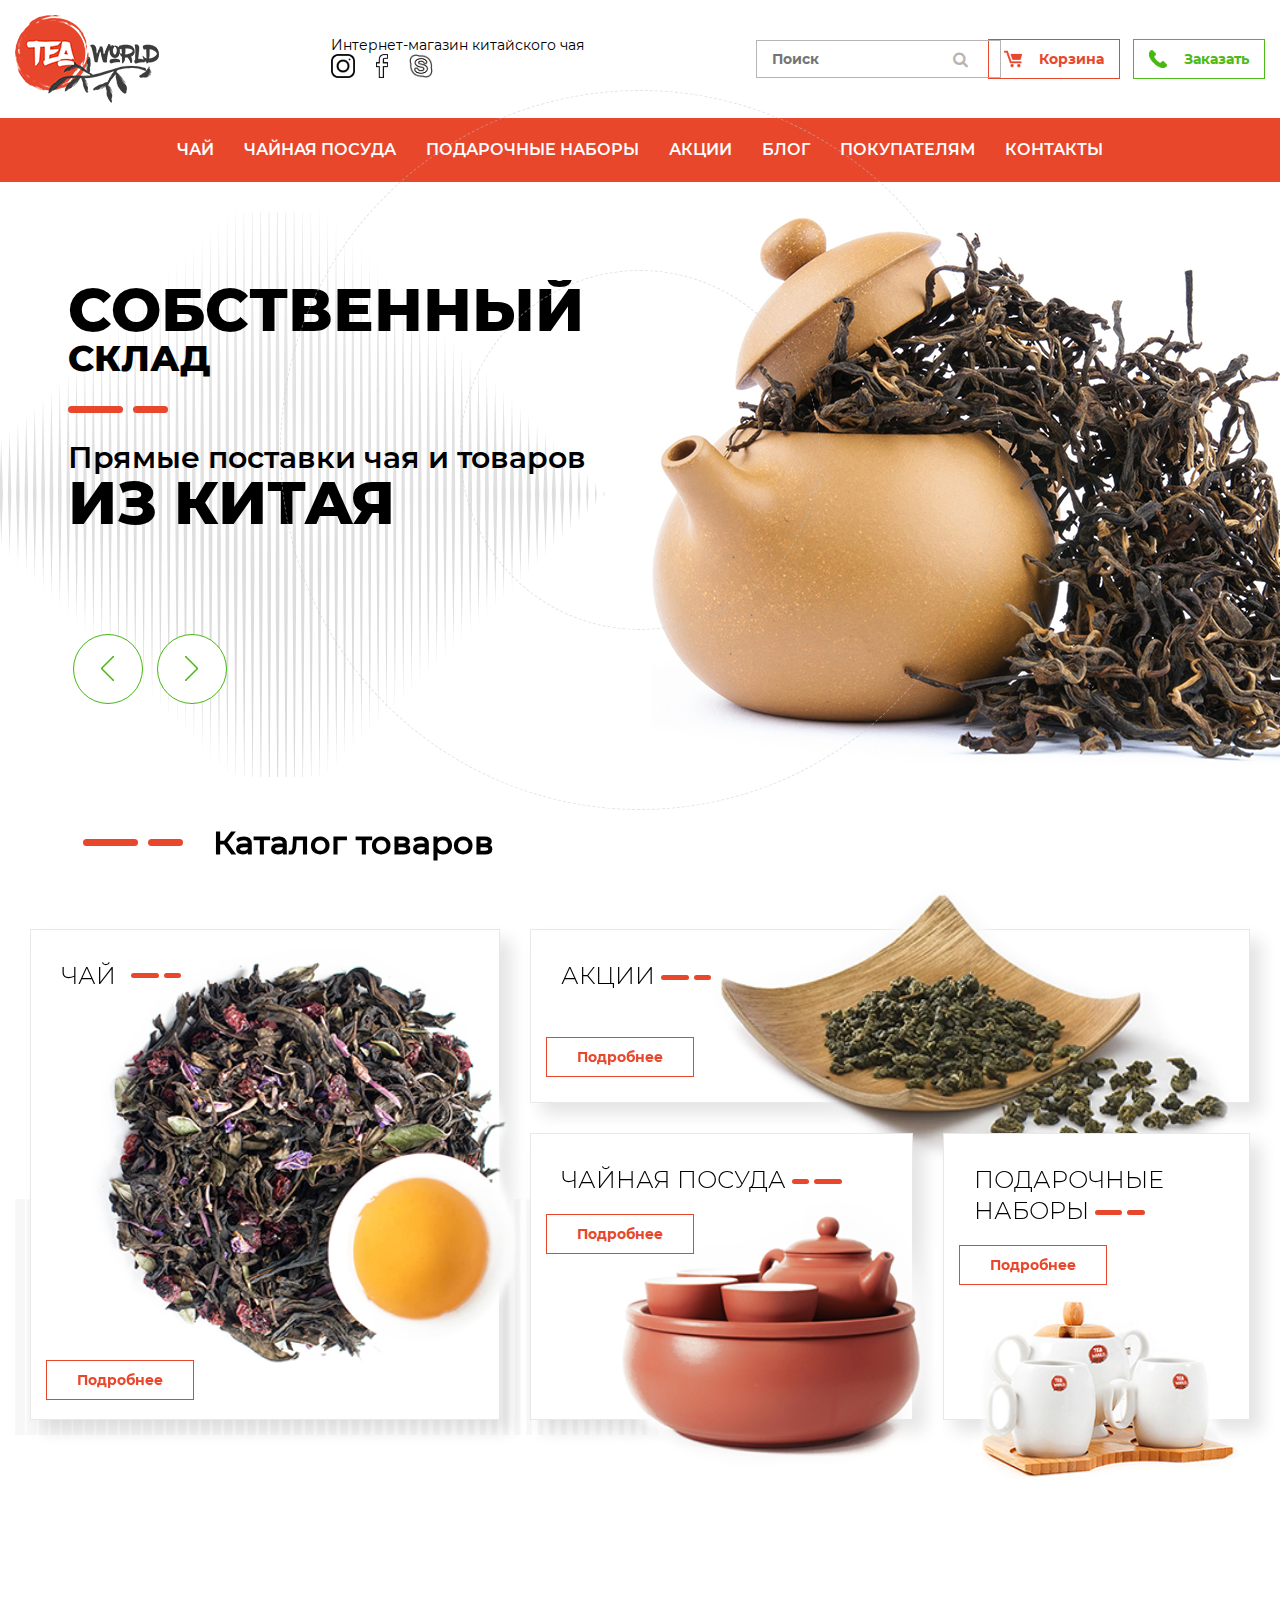
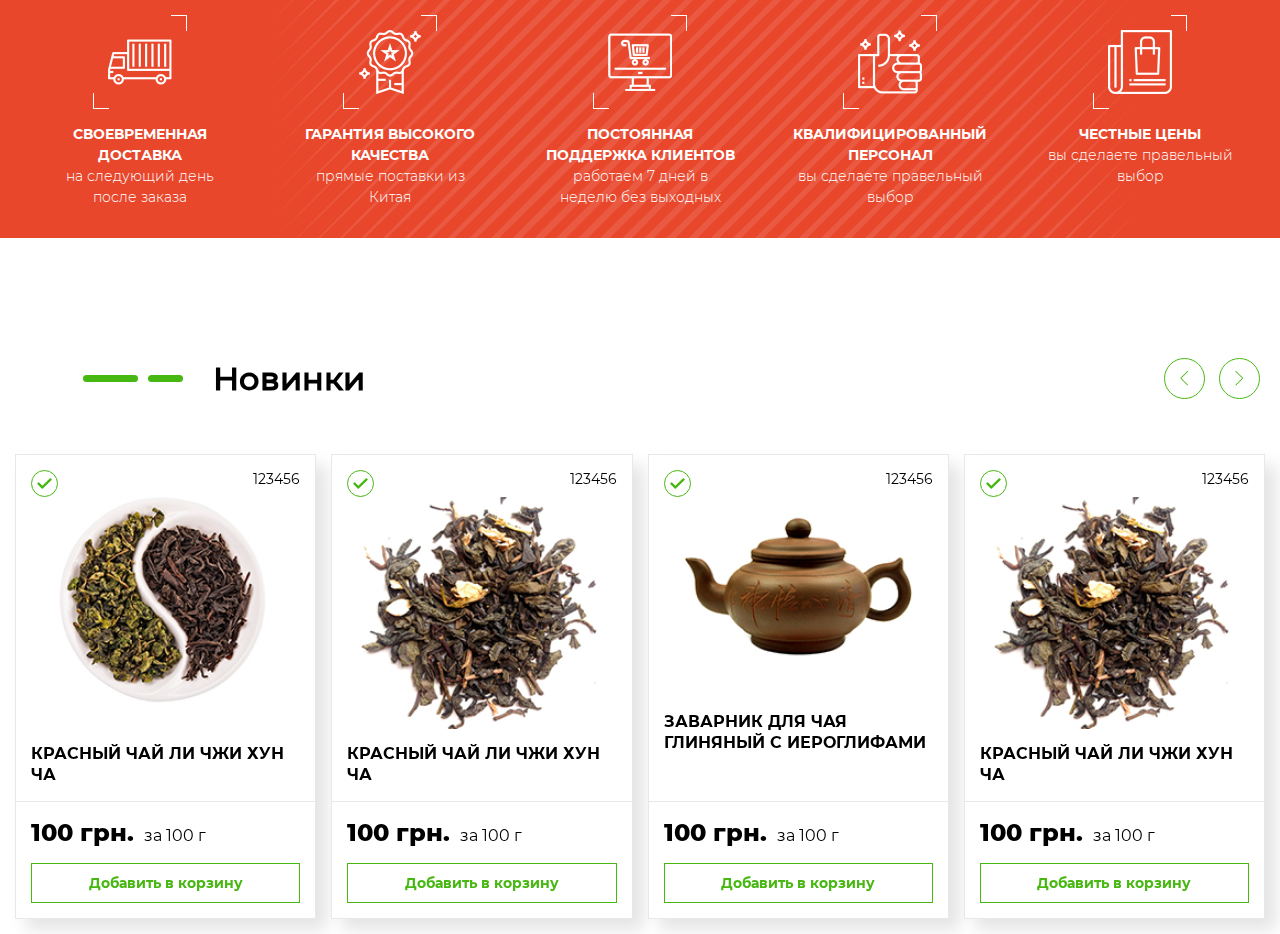
==== markup/index.html @ 39f1764e "удалил комментарий" ====
<!DOCTYPE html>
<html lang="en">

<head>
    <meta charset="UTF-8">
    <meta name="viewport" content="width=device-width, initial-scale=1.0">
    <meta http-equiv="X-UA-Compatible" content="ie=edge">
    <title>Tea world</title>
    <link rel="stylesheet" href="./css/index.css">
    <link rel="stylesheet" href="https://maxcdn.bootstrapcdn.com/font-awesome/4.5.0/css/font-awesome.min.css">
    <script src="https://ajax.googleapis.com/ajax/libs/jquery/3.3.1/jquery.min.js"></script>
</head>

<body>
    <header class="header">
        <div class="header_wrapper">
            <div class="logo __gutter">
                <img src="./images/logo_tea_world.png" alt="logo">
            </div>

            <div class="subscribe __gutter">
                <p class="shop">Интернет-магазин китайского чая</p>

                <ul class="social __inline-menu">
                    <li class="social-item">
                        <a href="#">
                            <span class="icon ico_insta"></span>
                        </a>
                    </li>
                    <li class="social-item">
                        <a href="#">
                            <span class="icon ico_face"></span>
                        </a>
                    </li>
                    <li class="social-item">
                        <a href="#">
                            <span class="icon ico_skype"></span>
                        </a>
                    </li>
                </ul>
            </div>

            <div class="feed-back_container __gutter">
                <div class="feed-back_form">
                    <form>
                        <input type="search" placeholder="Поиск">
                        <button type="submit"></button>
                    </form>
                </div>

                    <a href="#" class="basket">
                        <span class="basket_png"></span>
                        <p class="__textBold">Корзина</p>
                    </a>

                    <a href="#" class="call-form">
                        <span class="call-form_png"></span>
                        <p class="__textBold">Заказать</p>
                    </a>
            </div>
        </div>

        <nav id="navigation">
            <menu class="navigation __inline-menu">
                <li class="nav-list-item">
                    <a href="#tea" class="nav-list-item-link __text-upper">чай</a>
                </li>
                <li class="nav-list-item">
                    <a href="#tea" class="nav-list-item-link __text-upper">чайная посуда</a>
                </li>
                <li class="nav-list-item">
                    <a href="#tea" class="nav-list-item-link __text-upper">подарочные наборы</a>
                </li>
                <li class="nav-list-item">
                    <a href="#tea" class="nav-list-item-link __text-upper">акции</a>
                </li>
                <li class="nav-list-item">
                    <a href="#" class="nav-list-item-link __text-upper">блог</a>
                </li>
                <li class="nav-list-item">
                    <a href="#" class="nav-list-item-link __text-upper">покупателям</a>
                </li>
                <li class="nav-list-item">
                    <a href="#" class="nav-list-item-link __text-upper">контакты</a>
                </li>
            </menu>
        </nav>
    </header>

    <main class="main">
        <section class="banner __collapse-line">
            <div class="smart-object-gray">
                <div class="main-content">
                    <p class="banner--slogan banner--slogan__offset-bottom __extraBold-max rise-text __text-upper">
                        собственный <span class="__extraBold-semi rise-text __like-block">склад</span>
                    </p>

                    <div class="red-line"></div>

                    <p class="banner--slogan banner--slogan__offset-top __semiBold rise-text">
                        Прямые поставки чая и товаров <span class="__extraBold-max rise-text __text-upper __like-block">из
                            китая
                        </span>
                    </p>

                    <div class="green-buttons">
                        <div class="ring-button ring-button--prev"></div>

                        <div class="ring-button ring-button--next"></div>
                    </div>
                </div>
            </div>
        </section>

        <section class="products_catalog content-wrapper __gutter">
            <div class="products_catalog-content smart-object-stripes">

                <div class="products_catalog-title __collapse-line">
                    <div class="red-line"></div>
                    <h2>Каталог товаров</h2>
                </div>

                <div class="catalog__card-wrapper catalog__card-wrapper--tea __gutter">
                    <div class="products_catalog-tea catalog__card __collapse-line __gutter">
                        <div class="products_catalog-tea-title">
                            <p class="products_catalog-tea-title-text __gutter __text-upper">чай</p>
                            <div class="red-line __products_catalog-redLine"></div>
                        </div>

                        <div class="products_catalog-tea-title-tea-image">
                            <div class="lingonberry-tea __position-abs __full-width">
                                <img src="./images/ivan-chay-s-brusnikoy1.png" alt="chay-s-brusnikoy">
                            </div>
                        </div>
                        <div class="products_catalog-tea-button">
                            <a href="#" class="details __widthFix-one __textBold">Подробнее</a>
                        </div>
                    </div>
                </div>

                <div class="products_catalog-range">
                    <div class="catalog__card-wrapper __gutter __full-width">
                        <div class="products_catalog-range-offers catalog__card __collapse-line __gutter">
                            <div class="products_catalog-tea-title">
                                <div class="products_catalog-tea-title-text __gutter __text-upper">
                                    <span>акции</span>
                                    <div class="red-line __products_catalog-redLine"></div>
                                </div>
                            </div>

                            <div class="products_catalog-tea-title-range-image">
                                <div class="grade-of-tea __position-abs __full-width">
                                    <img src="./images/p190_d20131118163311.png" alt="grade-of-tea">
                                </div>
                            </div>

                            <div class="products_catalog-tea-button">
                                <a href="#" class="details __widthFix-two __textBold">Подробнее</a>
                            </div>
                        </div>
                    </div>

                    <div class="catalog__card-wrapper __gutter catalog__card-wrapper--cups">
                        <div class="products_catalog-range-cups catalog__card __collapse-line __gutter">
                            <div class="products_catalog-tea-title">
                                <div class="products_catalog-tea-title-text __gutter __text-upper">
                                    <span>чайная посуда</span>
                                    <div class="red-line __products_catalog-redLine __rotate-red-line"></div>
                                </div>
                            </div>

                            <div class="products_catalog-tea-button">
                                <a href="#" class="details __widthFix-three __textBold">Подробнее</a>
                            </div>

                            <div class="products_catalog-tea-title-cups-image">
                                <div class="tea-set __position-abs __full-width">
                                    <img src="./images/tea_package_1.png" alt="tea-set">
                                </div>
                            </div>
                        </div>
                    </div>

                    <div class="catalog__card-wrapper __gutter catalog__card-wrapper--gifts">
                        <div class="products_catalog-range-gifts catalog__card __collapse-line __gutter">
                            <div class="products_catalog-tea-title">
                                <div class="products_catalog-tea-title-text __gutter __text-upper">
                                    <span>подарочные наборы</span>
                                    <div class="red-line __products_catalog-redLine"></div>
                                </div>
                            </div>

                            <div class="products_catalog-tea-button">
                                <a href="#" class="details __widthFix-four __textBold">Подробнее</a>
                            </div>

                            <div class="products_catalog-tea-title-gifts-image">
                                <div class="gifts __position-abs __full-width">
                                    <img src="./images/4209973.png" alt="gifts">
                                </div>
                            </div>
                        </div>
                    </div>
                </div>
            </div>
        </section>

        <section class="services __gutter">
            <div class="services_feature services_feature-first">
                <div class="services_feature-icon delivery __gutter">
                    <img src="./images/svg/001-delivery-truck.png" alt="delivery">
                </div>

                <div class="__gutter">
                    <div class="services_feature-title">
                        своевременная доставка
                    </div>

                    <div class="services_feature-discription">
                        на следующий день после заказа
                    </div>
                </div>

            </div>

            <div class="services_feature services_feature-second">
                <div class="services_feature-icon quality __gutter">
                    <img src="./images/svg/003-best.png" alt="quality">
                </div>

                <div class="__gutter">
                    <div class="services_feature-title">
                        гарантия высокого качества
                    </div>

                    <div class="services_feature-discription">
                        прямые поставки из Китая
                    </div>
                </div>
            </div>

            <div class="services_feature services_feature-third">
                <div class="services_feature-icon support __gutter">
                    <img src="./images/svg/002-online-shop.png" alt="support">
                </div>

                <div class="__gutter">
                    <div class="services_feature-title">
                        постоянная поддержка клиентов
                    </div>

                    <div class="services_feature-discription">
                        работаем 7 дней в неделю без выходных
                    </div>
                </div>
            </div>

            <div class="services_feature services_feature-fourth">
                <div class="services_feature-icon qualification __gutter">
                    <img src="./images/svg/004-like.png" alt="qualification">
                </div>

                <div class="__gutter">
                    <div class="services_feature-title">
                        квалифицированный персонал
                    </div>

                    <div class="services_feature-discription">
                        вы сделаете правельный выбор
                    </div>
                </div>
            </div>

            <div class="services_feature services_feature-fifth">
                <div class="services_feature-icon prices __gutter">
                    <img src="./images/svg/005-order.png" alt="prices">
                </div>
                <div class="__gutter">
                    <div class="services_feature-title">
                        честные цены
                    </div>

                    <div class="services_feature-discription">
                        вы сделаете правельный выбор
                    </div>
                </div>
            </div>
        </section>
        
        <section class="newProducts content-wrapper-green __gutter">
            <div class="newProducts-content">
                <div class="newProducts-title __collapse-line">
                    <div class="left-elements">
                        <div class="green-line"></div>
                        <h2>Новинки</h2>
                    </div>

                    <div class="newProducts-title-buttons">
                        <div class="ring-button ring-button--prev ring-button--small"></div>

                        <div class="ring-button ring-button--next ring-button--small"></div>
                    </div>
                </div>

                <div class="newProducts__card-wrapper">
                    <div class="newProducts__card-wrapper--block">
                        <div class="newProducts__card-wrapper--element catalog__card--newProduct __gutter">
                            <div class="checked-block">
                                <div class="checked-block_check">
                                    <img src="../markup/images/svg/checked-green.png" alt="checked" class="checked-img">
                                </div>

                                <div class="checked-block_number">123456</div>
                            </div>

                            <img src="./images/green-and-black-tea.jpg" alt="green-and-black-tea">

                            <div class="image-product-name __text-upper __textBold">
                                <span>красный чай ли чжи хун ча</span>
                            </div>
                        </div>

                        <div class="priceBasket __gutter">
                            <div class="priceWeight-block">
                                <div class="price-text">100 грн.</div>

                                <div class="weight-text">за 100 г</div>
                            </div>

                            <a href="#" class="basket-green">
                                <p class="__textBold">Добавить в корзину</p>
                            </a>
                        </div>
                    </div>

                    <div class="newProducts__card-wrapper--block">
                        <div class="newProducts__card-wrapper--element catalog__card--newProduct __gutter">
                            <div class="checked-block">
                                <div class="checked-block_check">
                                    <img src="../markup/images/svg/checked-green.png" alt="checked" class="checked-img">
                                </div>

                                <div class="checked-block_number">123456</div>
                            </div>

                            <img src="./images/fruit-tea.jpg" alt="fruit-tea">

                            <div class="image-product-name __text-upper __textBold">
                                <span>красный чай ли чжи хун ча</span>
                            </div>
                        </div>

                        <div class="priceBasket __gutter">
                            <div class="priceWeight-block">
                                <div class="price-text">100 грн.</div>

                                <div class="weight-text">за 100 г</div>
                            </div>

                            <a href="#" class="basket-green">
                                <p class="__textBold">Добавить в корзину</p>
                            </a>
                        </div>
                    </div>

                    <div class="newProducts__card-wrapper--block">
                        <div class="newProducts__card-wrapper--element catalog__card--newProduct __gutter">
                            <div class="checked-block">
                                <div class="checked-block_check">
                                    <img src="../markup/images/svg/checked-green.png" alt="checked" class="checked-img">
                                </div>

                                <div class="checked-block_number">123456</div>
                            </div>

                            <img src="./images/teapot.jpg" alt="teapot">

                            <div class="image-product-name __text-upper __textBold">
                                <span>заварник для чая глиняный с иероглифами</span>
                            </div>
                        </div>

                        <div class="priceBasket __gutter">
                            <div class="priceWeight-block">
                                <div class="price-text">100 грн.</div>

                                <div class="weight-text">за 100 г</div>
                            </div>

                            <a href="#" class="basket-green">
                                <p class="__textBold">Добавить в корзину</p>
                            </a>
                        </div>
                    </div>

                    <div class="newProducts__card-wrapper--block">
                        <div class="newProducts__card-wrapper--element catalog__card--newProduct __gutter">
                            <div class="checked-block">
                                <div class="checked-block_check">
                                    <img src="../markup/images/svg/checked-green.png" alt="checked" class="checked-img">
                                </div>

                                <div class="checked-block_number">123456</div>
                            </div>

                            <img src="./images/fruit-tea.jpg" alt="fruit-tea">

                            <div class="image-product-name __text-upper __textBold">
                                <span>красный чай ли чжи хун ча</span>
                            </div>
                        </div>

                        <div class="priceBasket __gutter">
                            <div class="priceWeight-block">
                                <div class="price-text">100 грн.</div>

                                <div class="weight-text">за 100 г</div>
                            </div>

                            <a href="#" class="basket-green">
                                <p class="__textBold">Добавить в корзину</p>
                            </a>
                        </div>
                    </div>
                </div>
            </div>
        </section>
    </main>

    <div class="pulse">
        <div class="pulse pulse--medium"></div>
    </div>

    <script src="./index.js"></script>

</body>

</html>
---- markup/css/index.css ----
@import url("./normalize.css");
@import url("./fonts/fonts.css");
@import url("./css-reset.css");
@import url("./animations.css");
@import url("./components/componens.css");
@import url("./header.css");
@import url("./main/main.css");
@import url("./basic-classes.css");
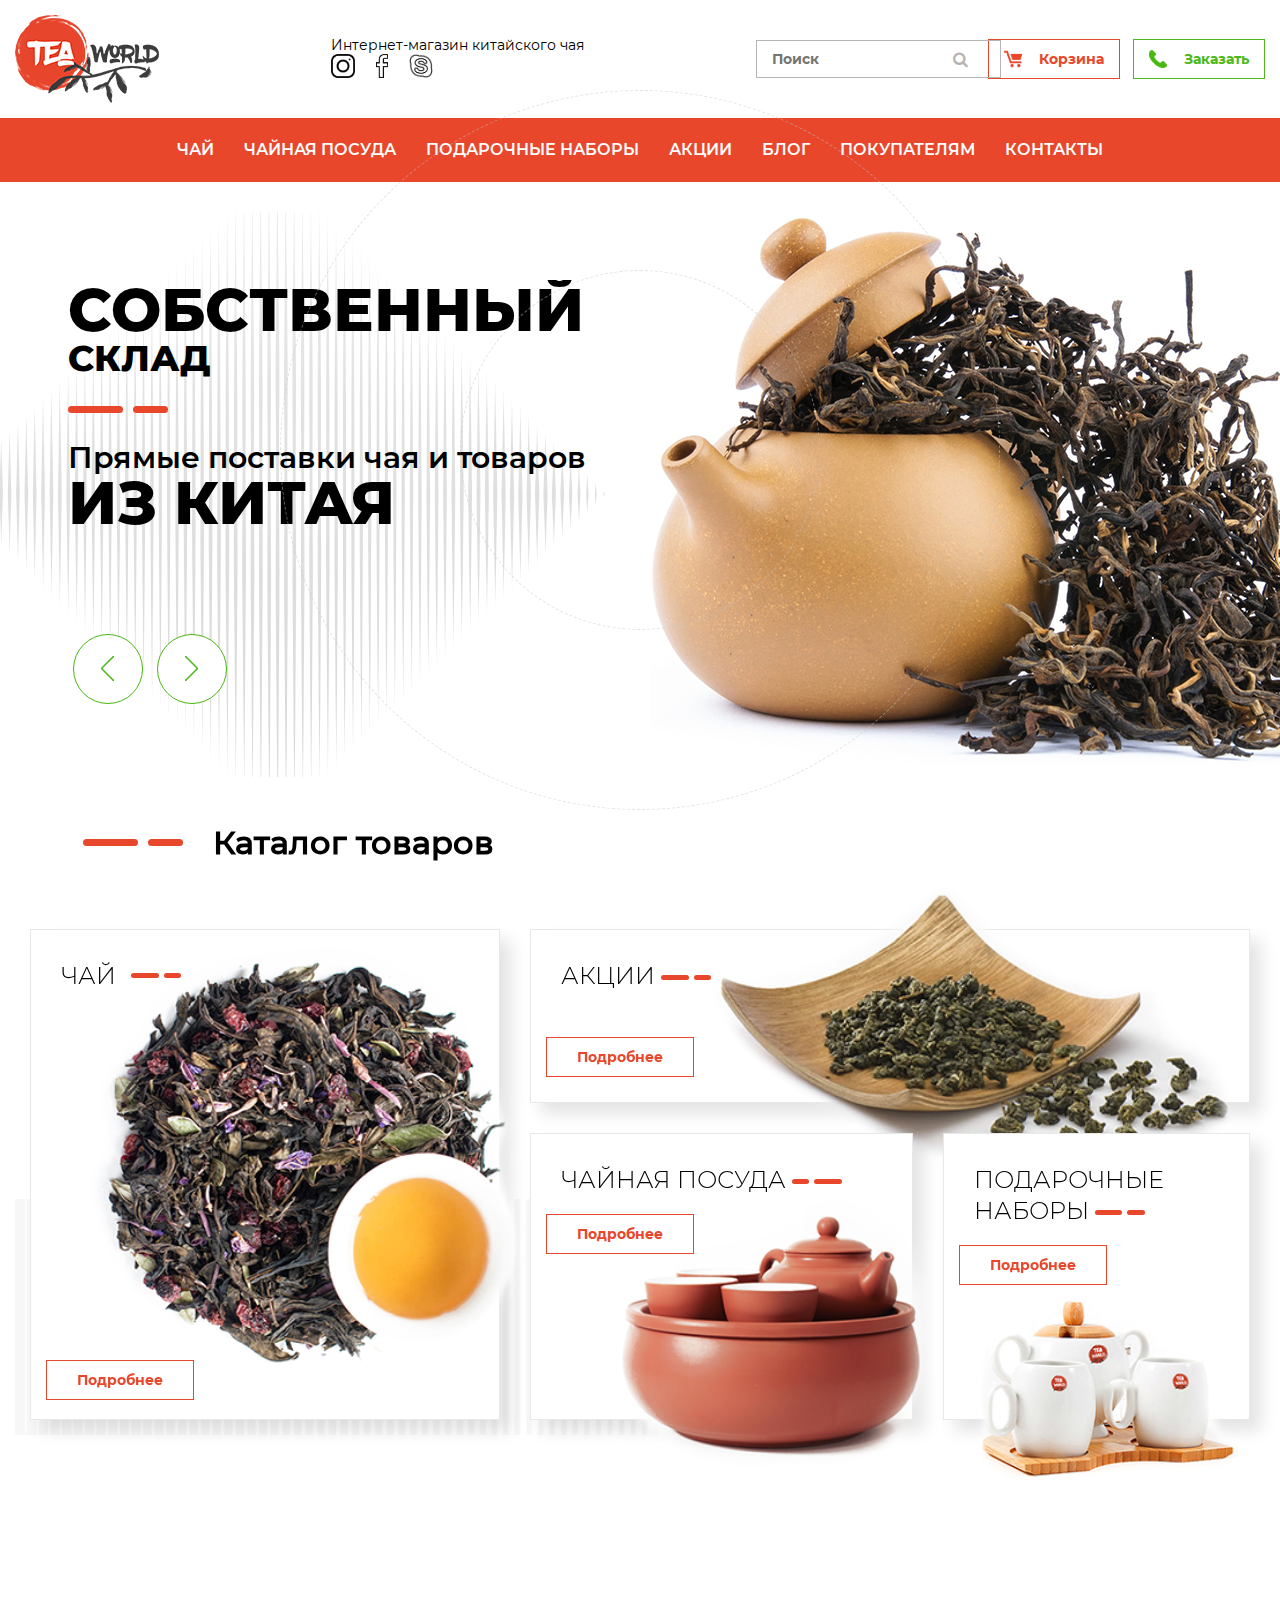
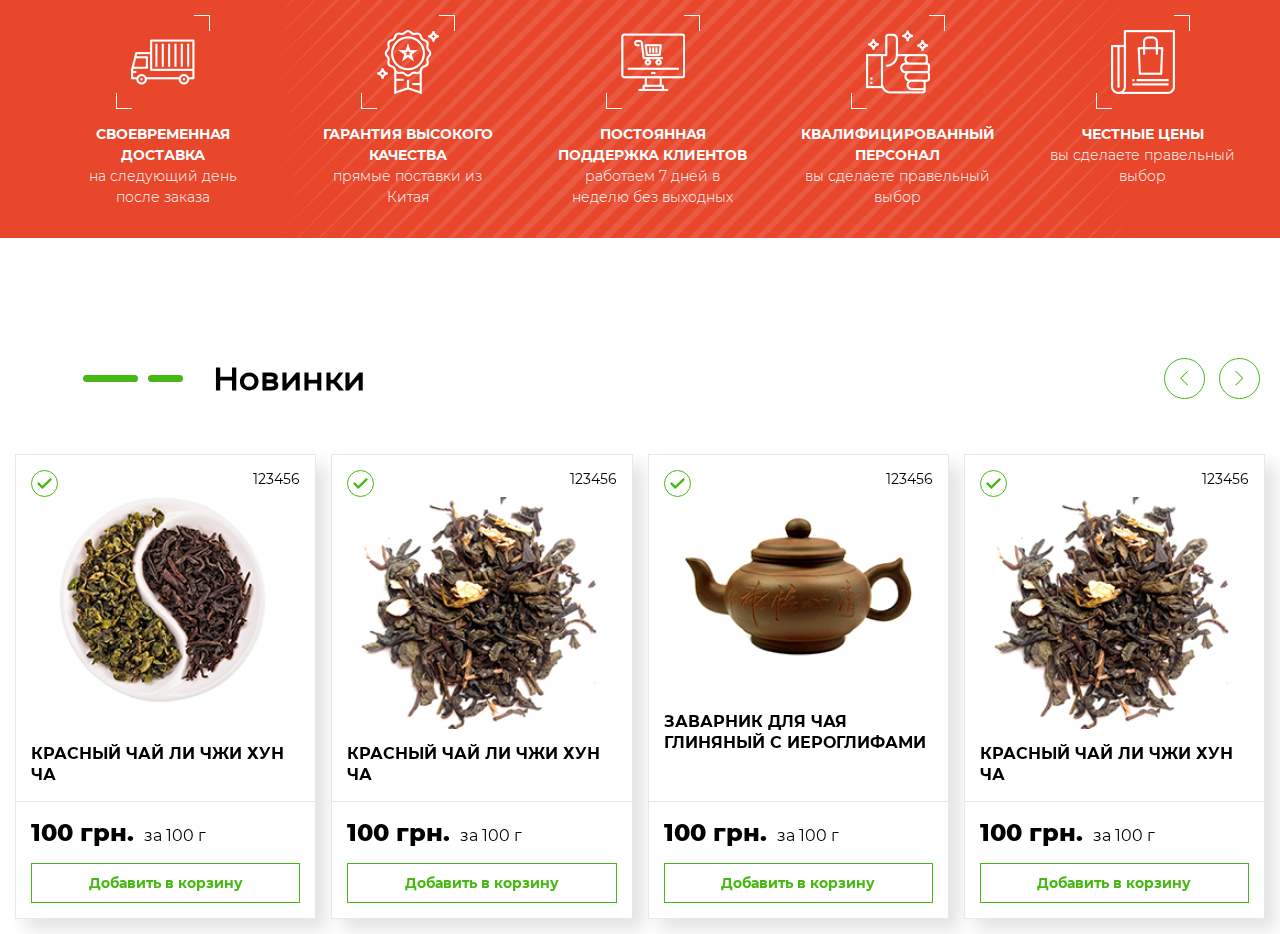
==== commit bff0f041: "добавил маяки навигации" ====
--- a/markup/index.html
+++ b/markup/index.html
@@ -66,22 +66,22 @@
                     <a href="#tea" class="nav-list-item-link __text-upper">чай</a>
                 </li>
                 <li class="nav-list-item">
-                    <a href="#tea" class="nav-list-item-link __text-upper">чайная посуда</a>
-                </li>
-                <li class="nav-list-item">
-                    <a href="#tea" class="nav-list-item-link __text-upper">подарочные наборы</a>
-                </li>
-                <li class="nav-list-item">
-                    <a href="#tea" class="nav-list-item-link __text-upper">акции</a>
-                </li>
-                <li class="nav-list-item">
-                    <a href="#" class="nav-list-item-link __text-upper">блог</a>
-                </li>
-                <li class="nav-list-item">
-                    <a href="#" class="nav-list-item-link __text-upper">покупателям</a>
-                </li>
-                <li class="nav-list-item">
-                    <a href="#" class="nav-list-item-link __text-upper">контакты</a>
+                    <a href="#tea-ware" class="nav-list-item-link __text-upper">чайная посуда</a>
+                </li>
+                <li class="nav-list-item">
+                    <a href="#gifts" class="nav-list-item-link __text-upper">подарочные наборы</a>
+                </li>
+                <li class="nav-list-item">
+                    <a href="#range" class="nav-list-item-link __text-upper">акции</a>
+                </li>
+                <li class="nav-list-item">
+                    <a href="#blog" class="nav-list-item-link __text-upper">блог</a>
+                </li>
+                <li class="nav-list-item">
+                    <a href="#services" class="nav-list-item-link __text-upper">покупателям</a>
+                </li>
+                <li class="nav-list-item">
+                    <a href="#contacts" class="nav-list-item-link __text-upper">контакты</a>
                 </li>
             </menu>
         </nav>
@@ -113,6 +113,11 @@
         </section>
 
         <section class="products_catalog content-wrapper __gutter">
+
+            <a name="tea-ware"></a>
+            <a name="gifts"></a>
+            <a name="range"></a>
+
             <div class="products_catalog-content smart-object-stripes">
 
                 <div class="products_catalog-title __collapse-line">
@@ -206,6 +211,7 @@
         </section>
 
         <section class="services __gutter">
+            <a name="services"></a>
             <div class="services_feature services_feature-first">
                 <div class="services_feature-icon delivery __gutter">
                     <img src="./images/svg/001-delivery-truck.png" alt="delivery">
@@ -288,6 +294,7 @@
         </section>
         
         <section class="newProducts content-wrapper-green __gutter">
+            <a name="tea"></a>
             <div class="newProducts-content">
                 <div class="newProducts-title __collapse-line">
                     <div class="left-elements">
@@ -431,7 +438,7 @@
         <div class="pulse pulse--medium"></div>
     </div>
 
-    <script src="./index.js"></script>
+    <script src="./js/index.js"></script>
 
 </body>
 
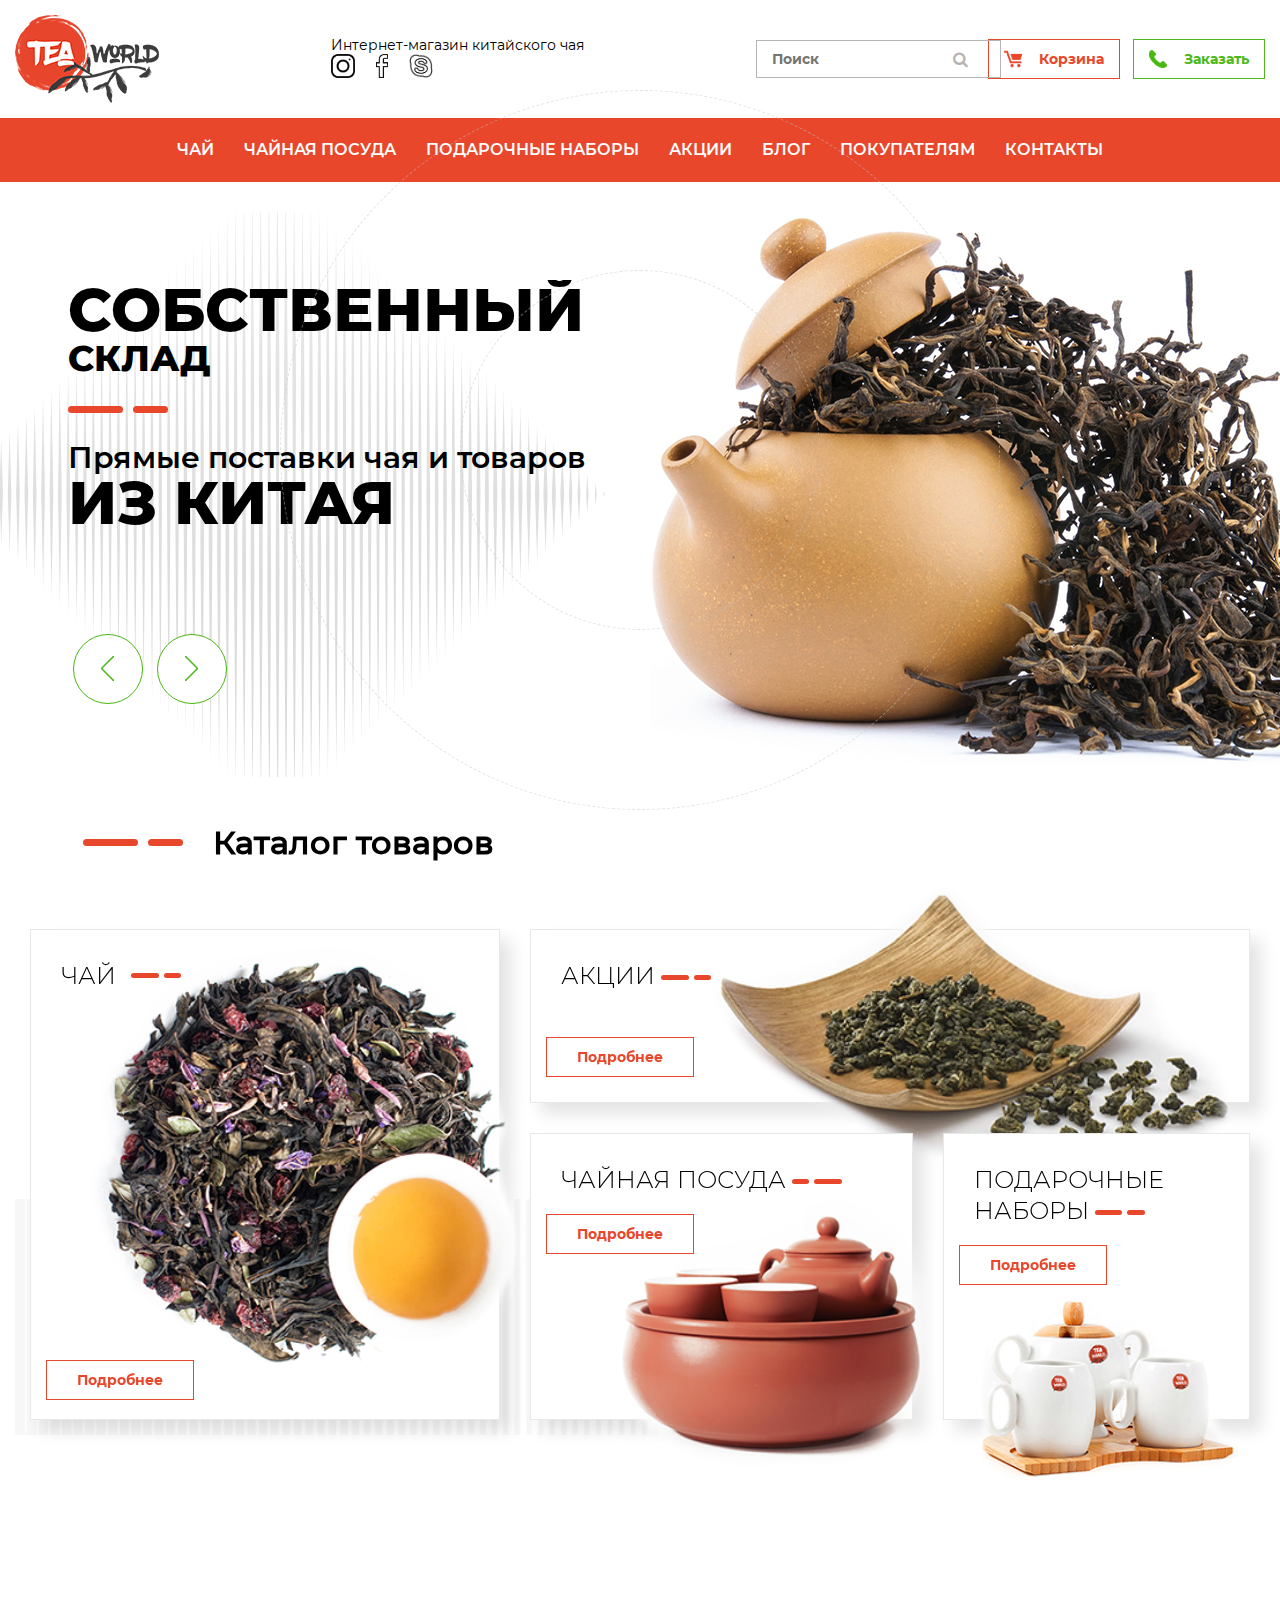
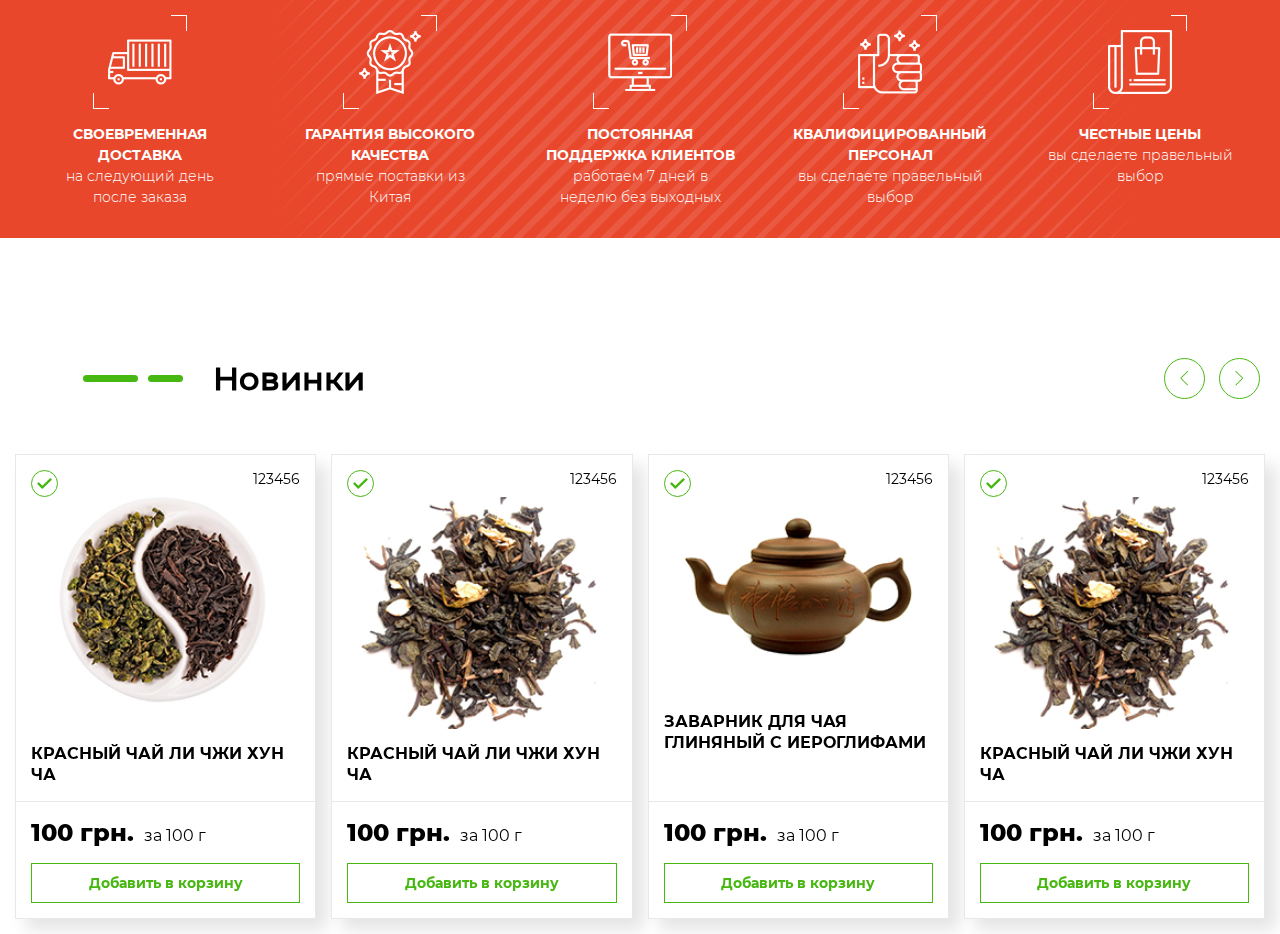
==== commit 8341a41c: "коррекция якорей" ====
--- a/markup/index.html
+++ b/markup/index.html
@@ -66,13 +66,13 @@
                     <a href="#tea" class="nav-list-item-link __text-upper">чай</a>
                 </li>
                 <li class="nav-list-item">
-                    <a href="#tea-ware" class="nav-list-item-link __text-upper">чайная посуда</a>
-                </li>
-                <li class="nav-list-item">
-                    <a href="#gifts" class="nav-list-item-link __text-upper">подарочные наборы</a>
-                </li>
-                <li class="nav-list-item">
-                    <a href="#range" class="nav-list-item-link __text-upper">акции</a>
+                    <a href="#catalog" class="nav-list-item-link __text-upper">чайная посуда</a>
+                </li>
+                <li class="nav-list-item">
+                    <a href="#catalog" class="nav-list-item-link __text-upper">подарочные наборы</a>
+                </li>
+                <li class="nav-list-item">
+                    <a href="#catalog" class="nav-list-item-link __text-upper">акции</a>
                 </li>
                 <li class="nav-list-item">
                     <a href="#blog" class="nav-list-item-link __text-upper">блог</a>
@@ -112,12 +112,7 @@
             </div>
         </section>
 
-        <section class="products_catalog content-wrapper __gutter">
-
-            <a name="tea-ware"></a>
-            <a name="gifts"></a>
-            <a name="range"></a>
-
+        <section id="catalog" class="products_catalog content-wrapper __gutter">
             <div class="products_catalog-content smart-object-stripes">
 
                 <div class="products_catalog-title __collapse-line">
@@ -210,8 +205,7 @@
             </div>
         </section>
 
-        <section class="services __gutter">
-            <a name="services"></a>
+        <section id="services" class="services __gutter">
             <div class="services_feature services_feature-first">
                 <div class="services_feature-icon delivery __gutter">
                     <img src="./images/svg/001-delivery-truck.png" alt="delivery">
@@ -293,8 +287,7 @@
             </div>
         </section>
         
-        <section class="newProducts content-wrapper-green __gutter">
-            <a name="tea"></a>
+        <section id="tea" class="newProducts content-wrapper-green __gutter">
             <div class="newProducts-content">
                 <div class="newProducts-title __collapse-line">
                     <div class="left-elements">
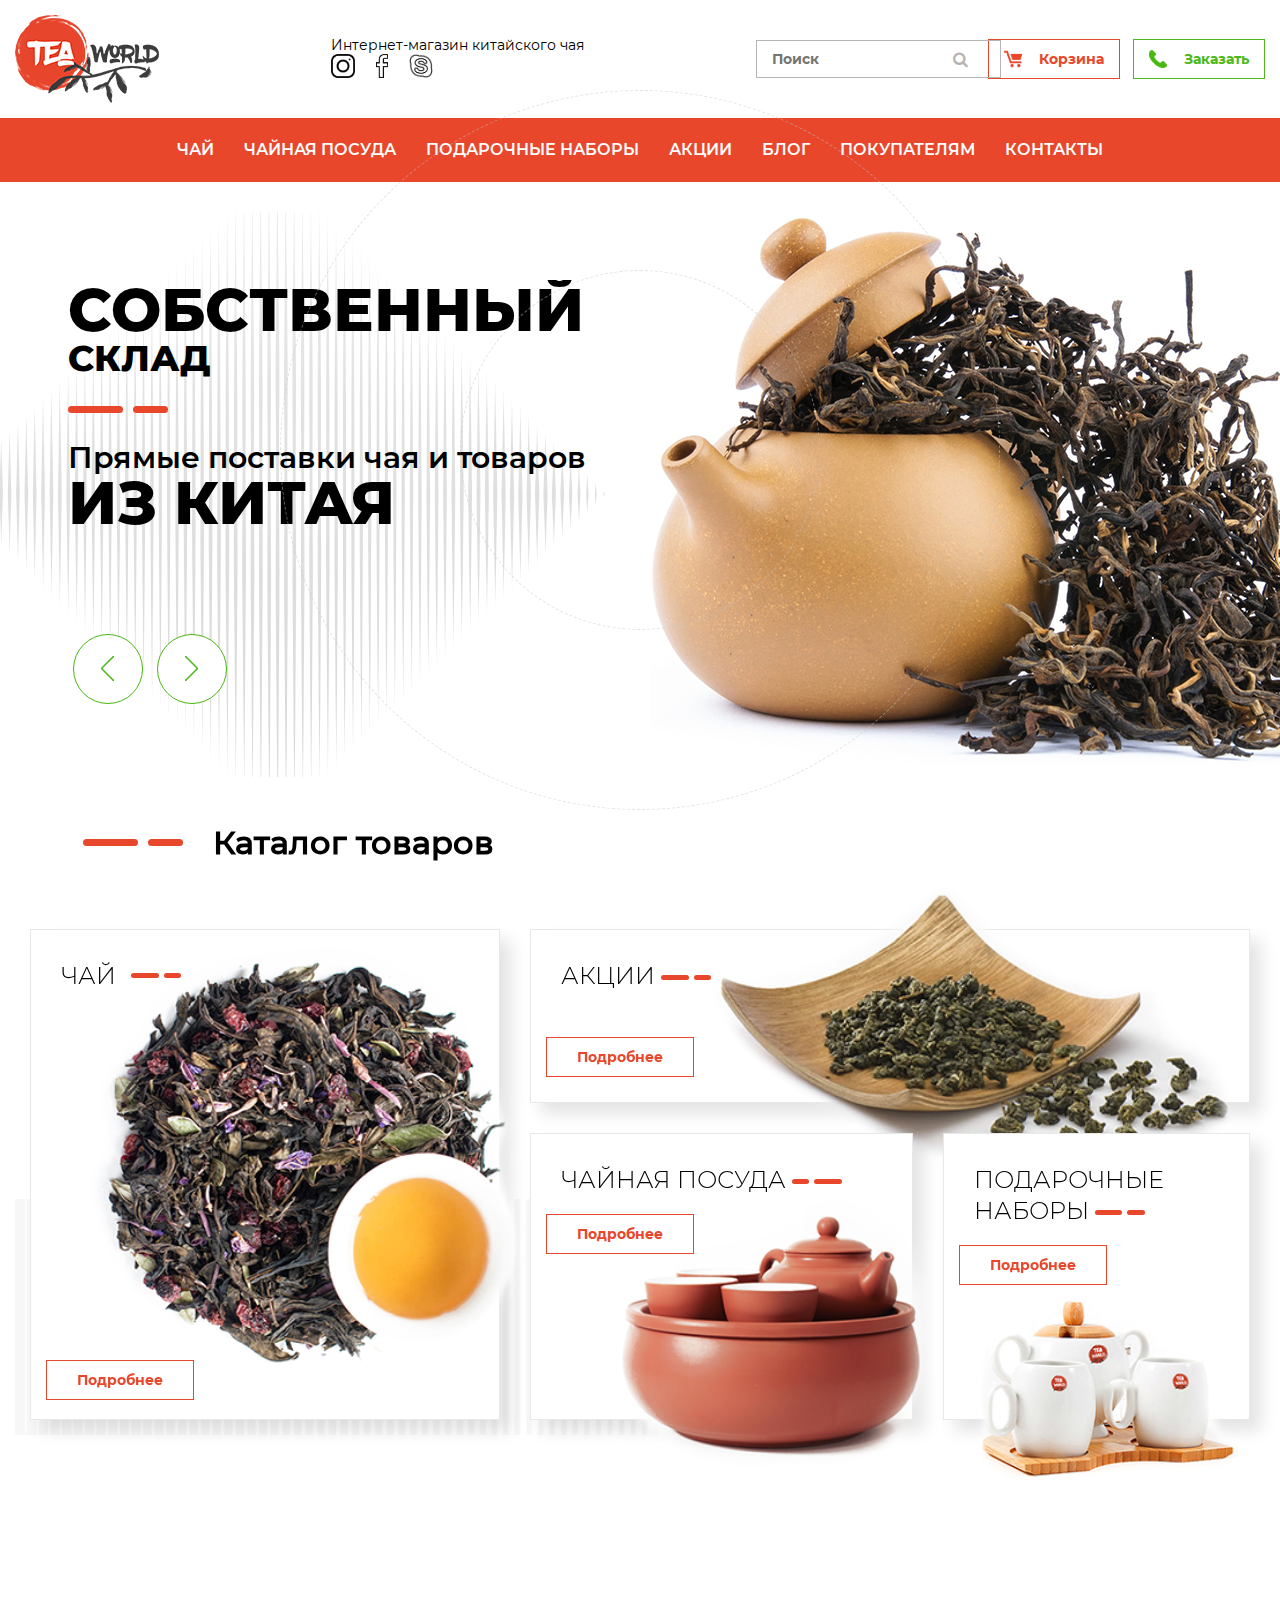
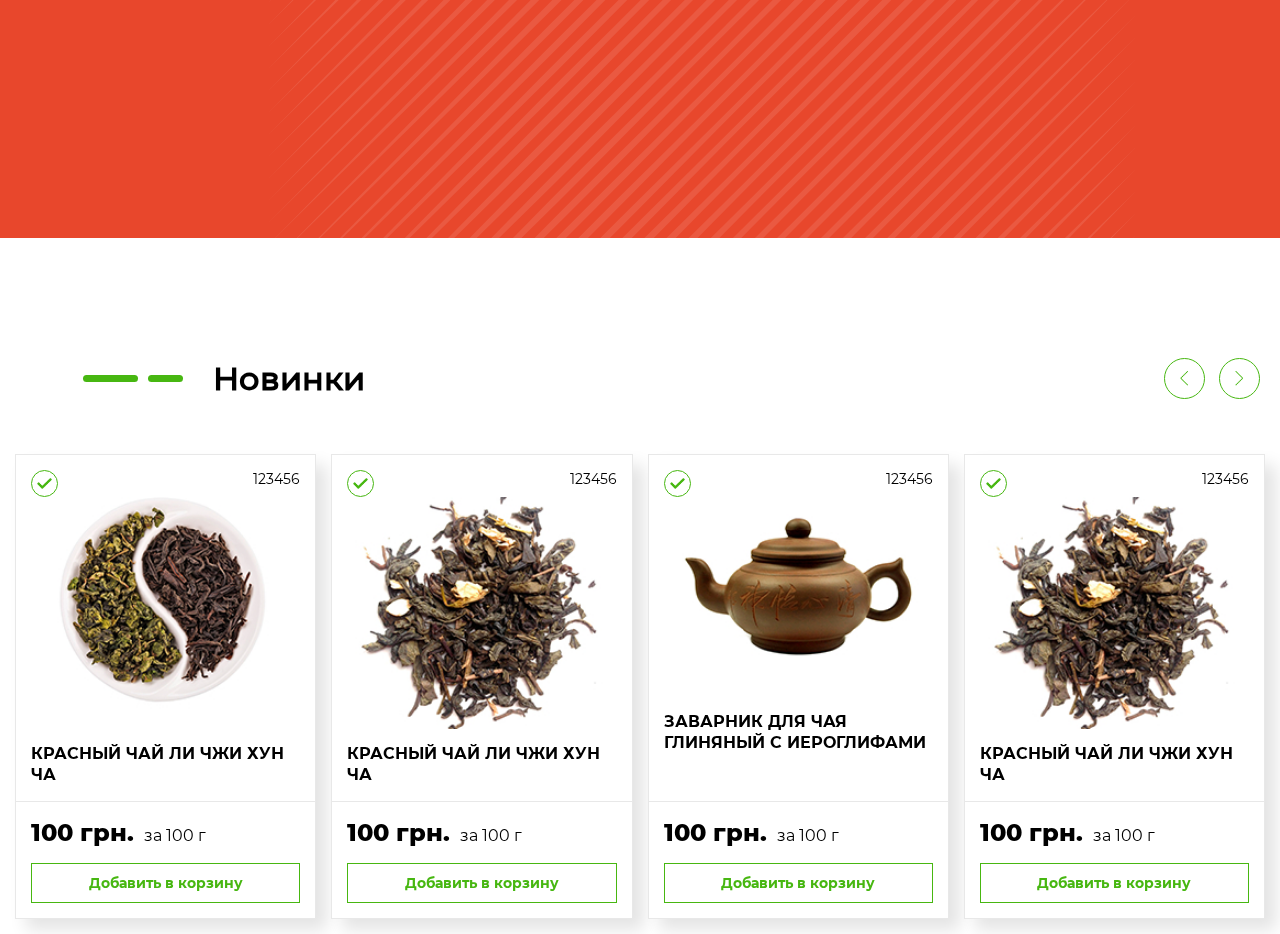
==== commit d2b96fda: "корректировка стилей для блока services" ====
--- a/markup/index.html
+++ b/markup/index.html
@@ -432,6 +432,7 @@
     </div>
 
     <script src="./js/index.js"></script>
+    <script src="./js/index2.js"></script>
 
 </body>
 
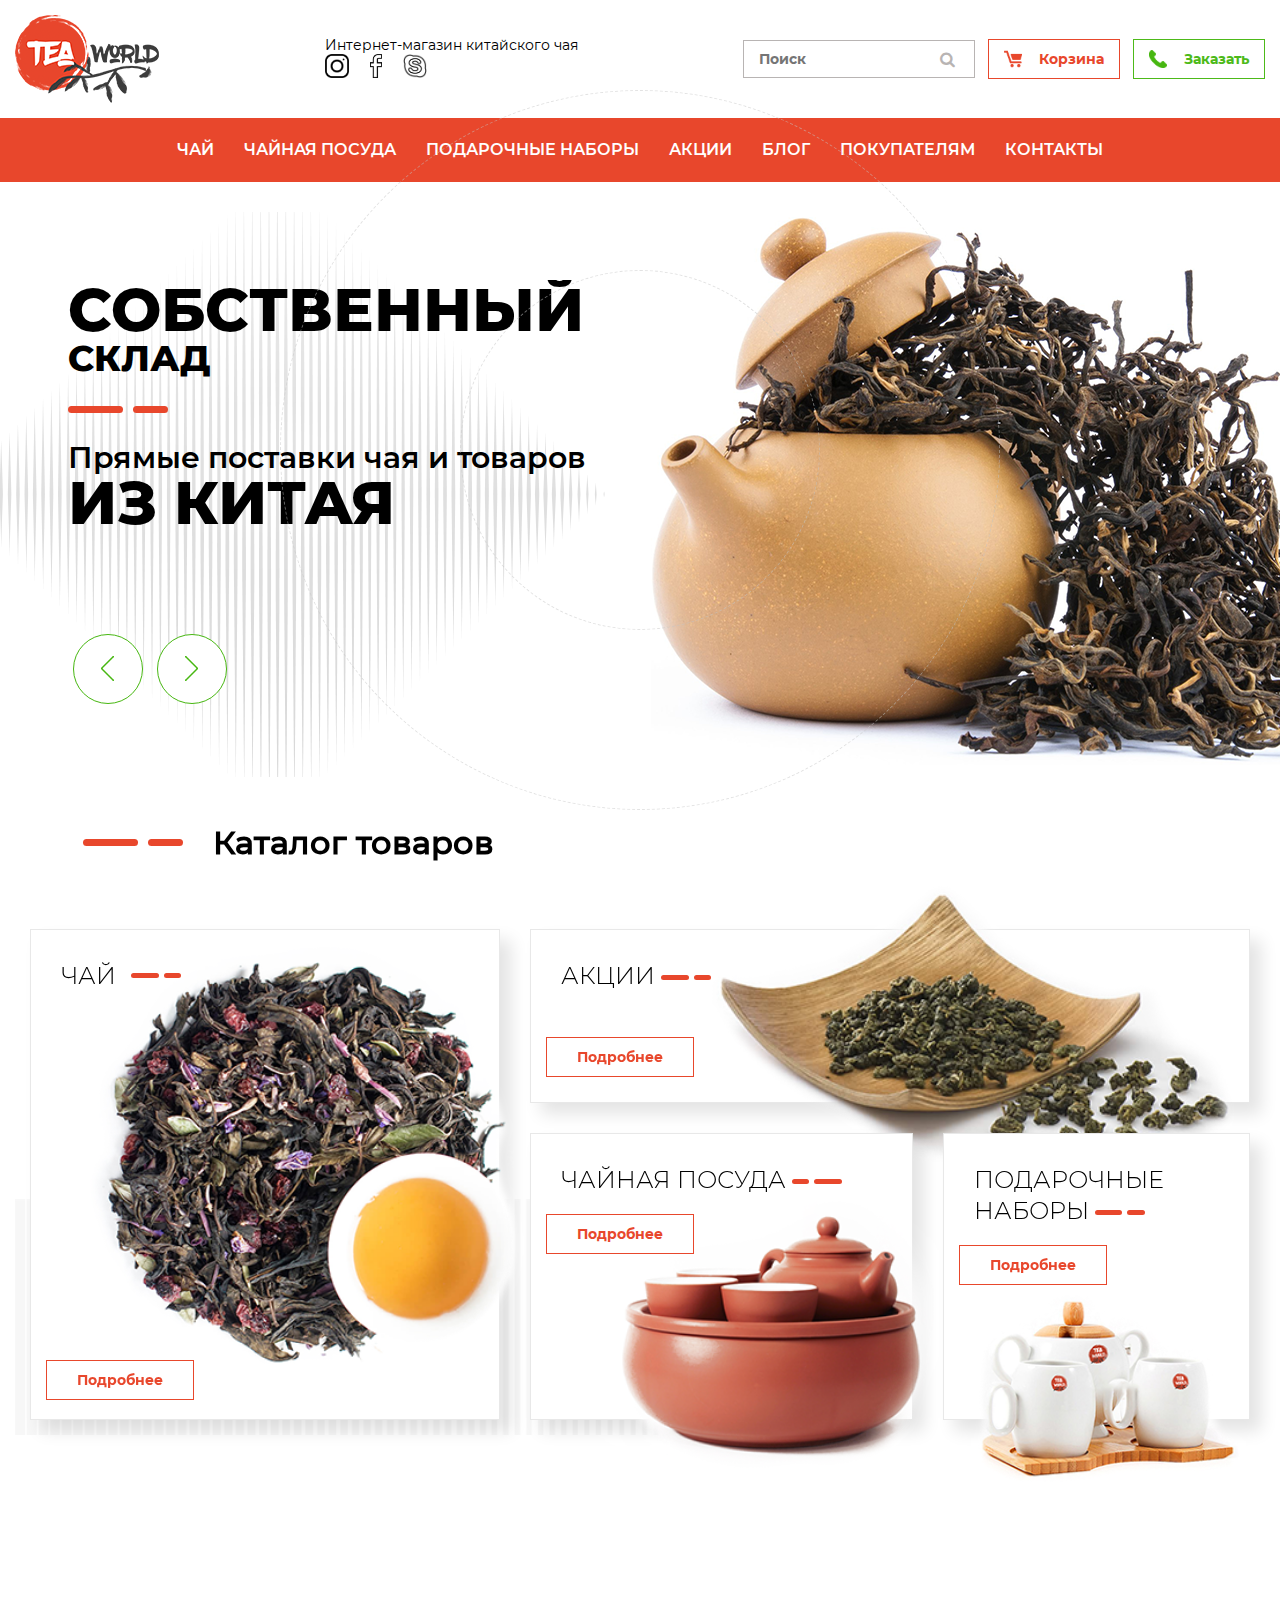
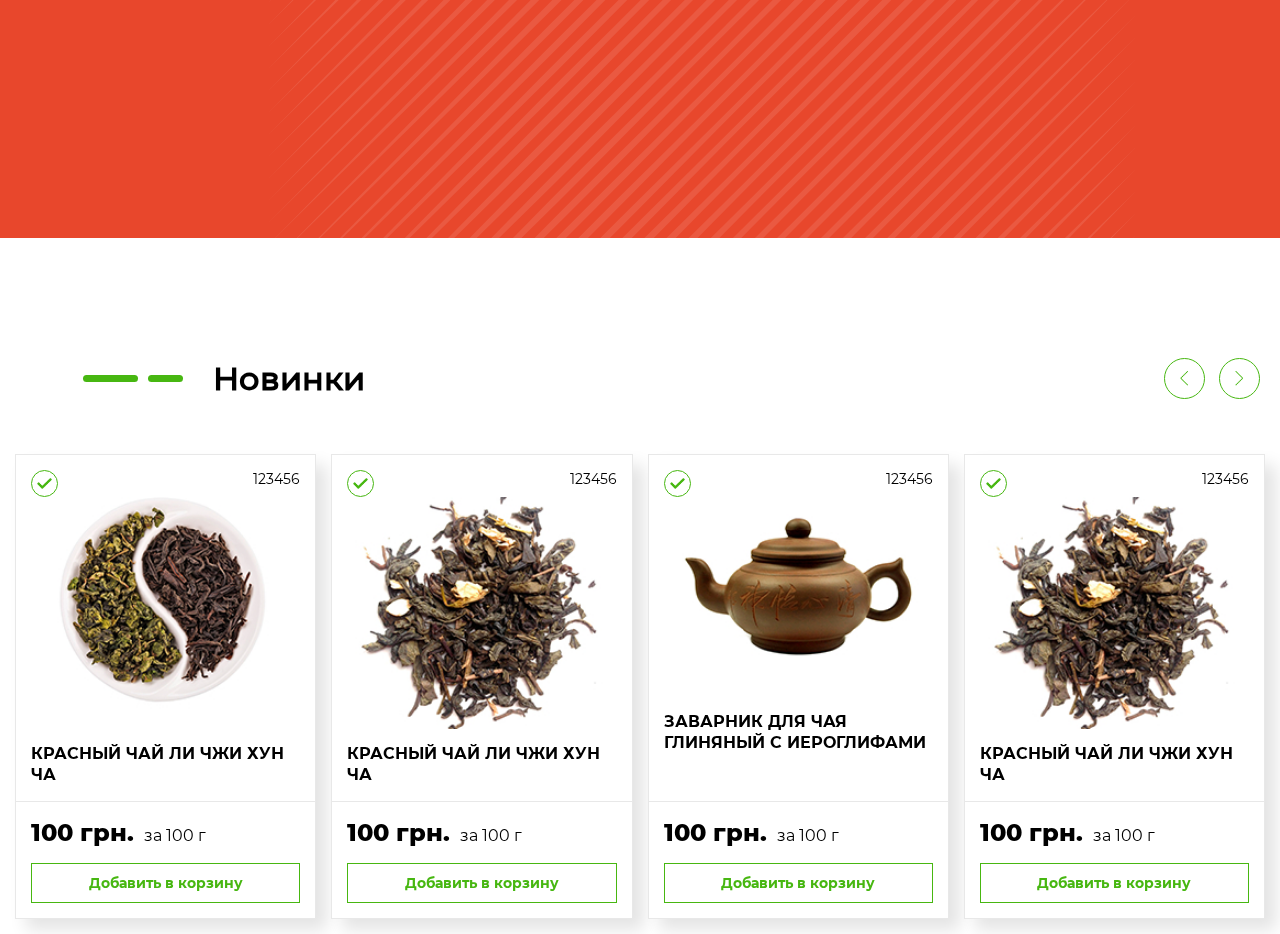
==== commit d8ac86b6: "media request" ====
--- a/markup/index.html
+++ b/markup/index.html
@@ -43,7 +43,7 @@
             <div class="feed-back_container __gutter">
                 <div class="feed-back_form">
                     <form>
-                        <input type="search" placeholder="Поиск">
+                        <input type="text" placeholder="Поиск">
                         <button type="submit"></button>
                     </form>
                 </div>
@@ -206,7 +206,7 @@
         </section>
 
         <section id="services" class="services __gutter">
-            <div class="services_feature services_feature-first">
+            <div class="services_feature">
                 <div class="services_feature-icon delivery __gutter">
                     <img src="./images/svg/001-delivery-truck.png" alt="delivery">
                 </div>
@@ -223,7 +223,7 @@
 
             </div>
 
-            <div class="services_feature services_feature-second">
+            <div class="services_feature">
                 <div class="services_feature-icon quality __gutter">
                     <img src="./images/svg/003-best.png" alt="quality">
                 </div>
@@ -239,7 +239,7 @@
                 </div>
             </div>
 
-            <div class="services_feature services_feature-third">
+            <div class="services_feature">
                 <div class="services_feature-icon support __gutter">
                     <img src="./images/svg/002-online-shop.png" alt="support">
                 </div>
@@ -255,7 +255,7 @@
                 </div>
             </div>
 
-            <div class="services_feature services_feature-fourth">
+            <div class="services_feature">
                 <div class="services_feature-icon qualification __gutter">
                     <img src="./images/svg/004-like.png" alt="qualification">
                 </div>
@@ -271,7 +271,7 @@
                 </div>
             </div>
 
-            <div class="services_feature services_feature-fifth">
+            <div class="services_feature">
                 <div class="services_feature-icon prices __gutter">
                     <img src="./images/svg/005-order.png" alt="prices">
                 </div>
@@ -433,7 +433,6 @@
 
     <script src="./js/index.js"></script>
     <script src="./js/index2.js"></script>
-
 </body>
 
 </html>--- a/markup/css/index.css
+++ b/markup/css/index.css
@@ -5,4 +5,9 @@
 @import url("./components/componens.css");
 @import url("./header.css");
 @import url("./main/main.css");
-@import url("./basic-classes.css");+@import url("./basic-classes.css");
+@import url("./media/media-1200.css");
+@import url("./media/media-1024.css");
+@import url("./media/media-768.css");
+@import url("./media/media-640.css");
+@import url("./media/media-360.css");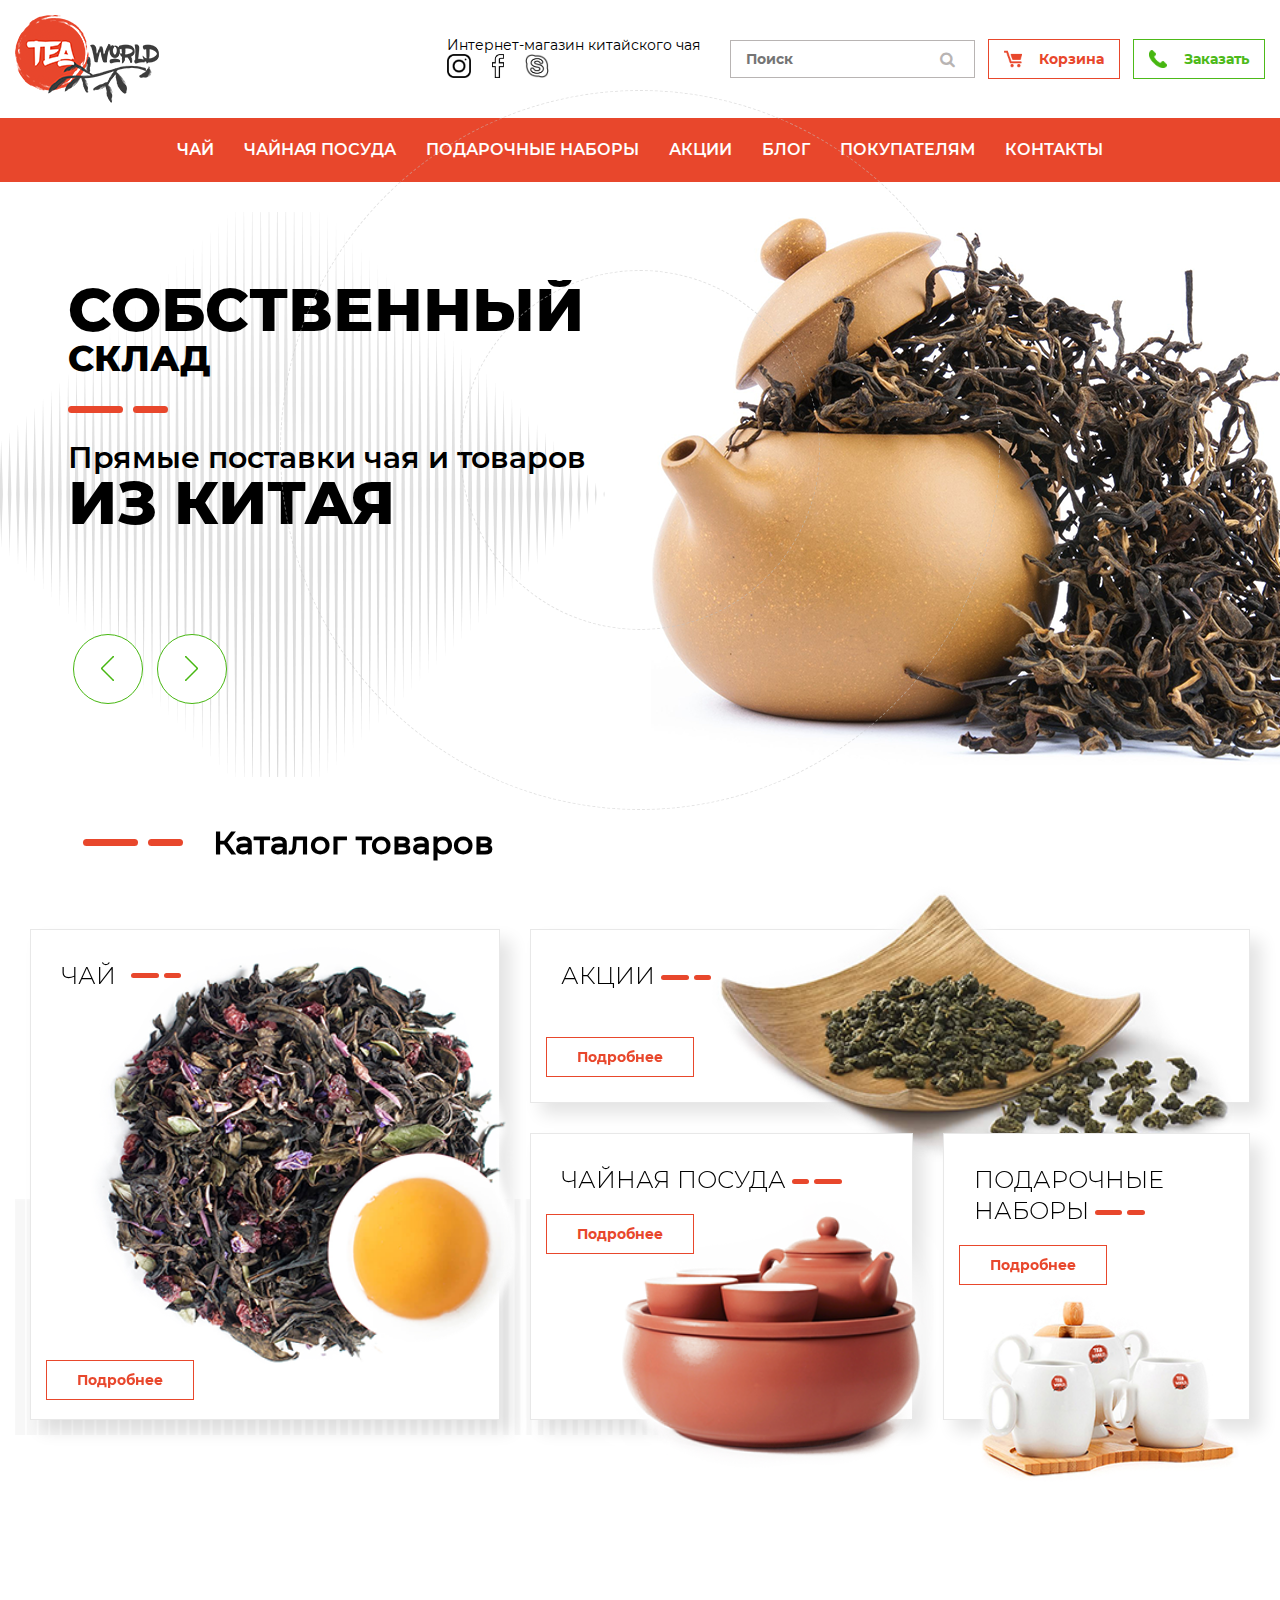
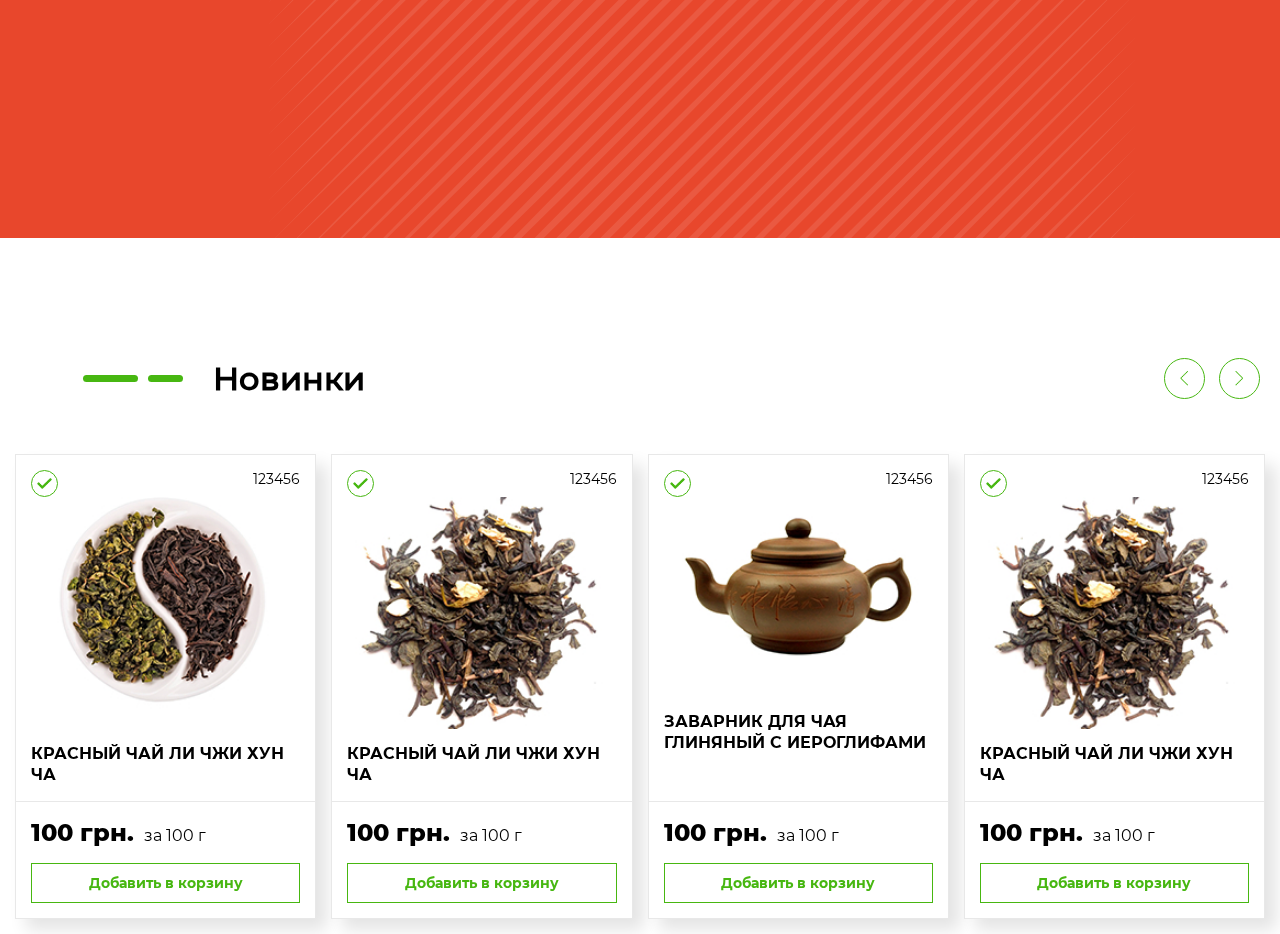
==== commit 6bfe48b6: "@media" ====
--- a/markup/index.html
+++ b/markup/index.html
@@ -18,46 +18,50 @@
                 <img src="./images/logo_tea_world.png" alt="logo">
             </div>
 
-            <div class="subscribe __gutter">
-                <p class="shop">Интернет-магазин китайского чая</p>
-
-                <ul class="social __inline-menu">
-                    <li class="social-item">
-                        <a href="#">
-                            <span class="icon ico_insta"></span>
-                        </a>
-                    </li>
-                    <li class="social-item">
-                        <a href="#">
-                            <span class="icon ico_face"></span>
-                        </a>
-                    </li>
-                    <li class="social-item">
-                        <a href="#">
-                            <span class="icon ico_skype"></span>
-                        </a>
-                    </li>
-                </ul>
-            </div>
-
-            <div class="feed-back_container __gutter">
-                <div class="feed-back_form">
-                    <form>
-                        <input type="text" placeholder="Поиск">
-                        <button type="submit"></button>
-                    </form>
-                </div>
-
-                    <a href="#" class="basket">
-                        <span class="basket_png"></span>
-                        <p class="__textBold">Корзина</p>
-                    </a>
-
-                    <a href="#" class="call-form">
-                        <span class="call-form_png"></span>
-                        <p class="__textBold">Заказать</p>
-                    </a>
-            </div>
+<div class="subscribe-and-feedback">
+    <div class="subscribe __gutter">
+        <p class="shop">Интернет-магазин китайского чая</p>
+
+        <ul class="social __inline-menu">
+            <li class="social-item">
+                <a href="#">
+                    <span class="icon ico_insta"></span>
+                </a>
+            </li>
+            <li class="social-item">
+                <a href="#">
+                    <span class="icon ico_face"></span>
+                </a>
+            </li>
+            <li class="social-item">
+                <a href="#">
+                    <span class="icon ico_skype"></span>
+                </a>
+            </li>
+        </ul>
+    </div>
+
+    <div class="feed-back_container __gutter">
+        <div class="feed-back_form">
+            <form>
+                <input type="text" placeholder="Поиск">
+                <button type="submit"></button>
+            </form>
+        </div>
+
+            <a href="#" class="basket">
+                <span class="basket_png"></span>
+                <p class="__textBold">Корзина</p>
+            </a>
+
+            <a href="#" class="call-form">
+                <span class="call-form_png"></span>
+                <p class="__textBold">Заказать</p>
+            </a>
+    </div>
+</div>
+            
+            
         </div>
 
         <nav id="navigation">
